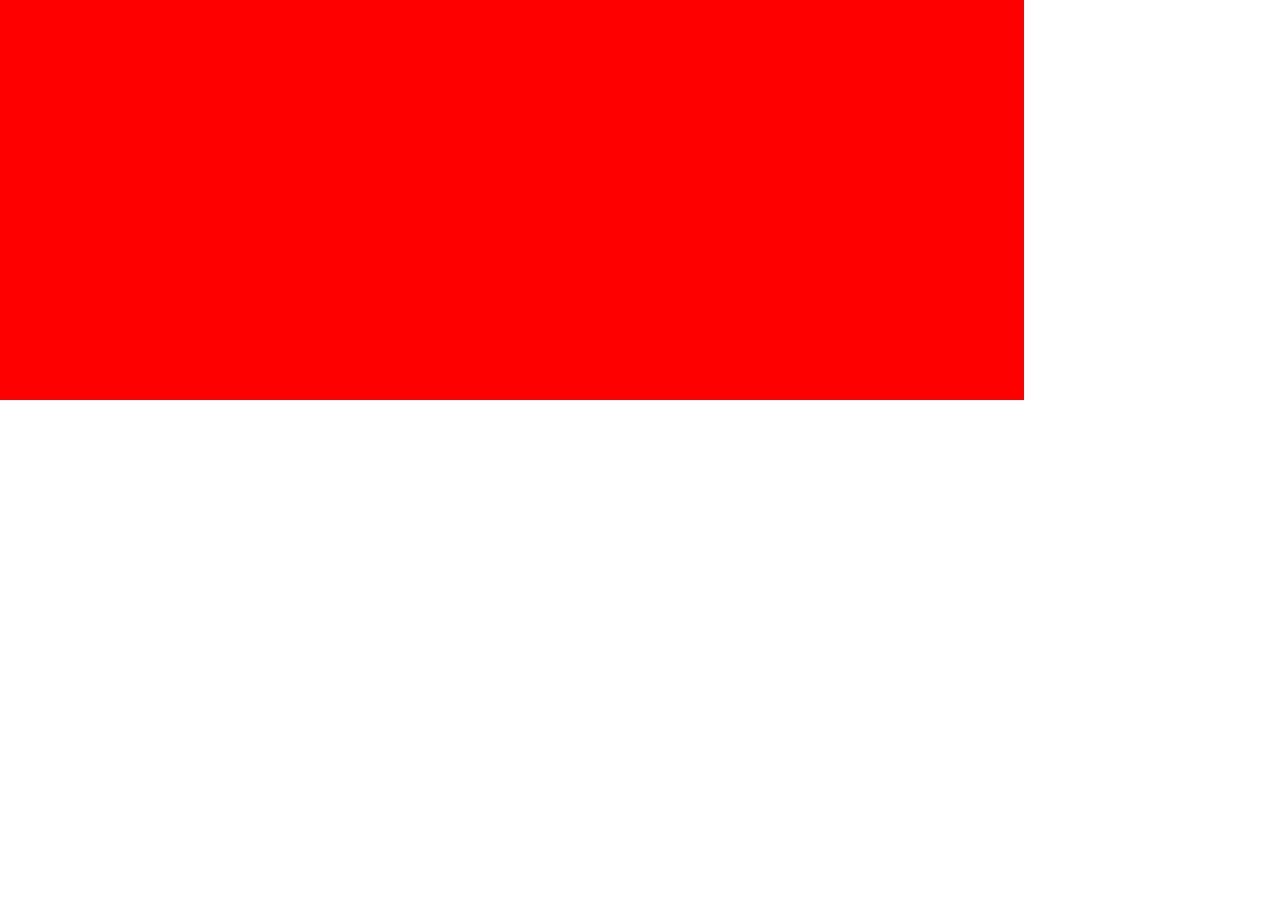
==== caravan/index.html @ 39ccc4b0 "caravan app" ====
<!DOCTYPE html>
<html>
<head>
	<meta sharset="UTF-8">
	<!-- CSSファイルの読み込み -->
	<link rel="stylesheet" href="style.css">
	<title> CARAVAN</title>
</head>
<body>
	<!-- header用のdiv -->
	<div class="header"></div>

</body>
</html>
---- caravan/style.css ----
/* ブラウザがそれぞれ持っているCSSをリセットするため */
* {
  margin: 0;
  padding: 0;
  box-sizing: border-box;
}

.header {
	width: 80%; /* 横幅 */
	height: 400px; /* 高さ */
	background-color: #FF0000; /* 背景色 */
}
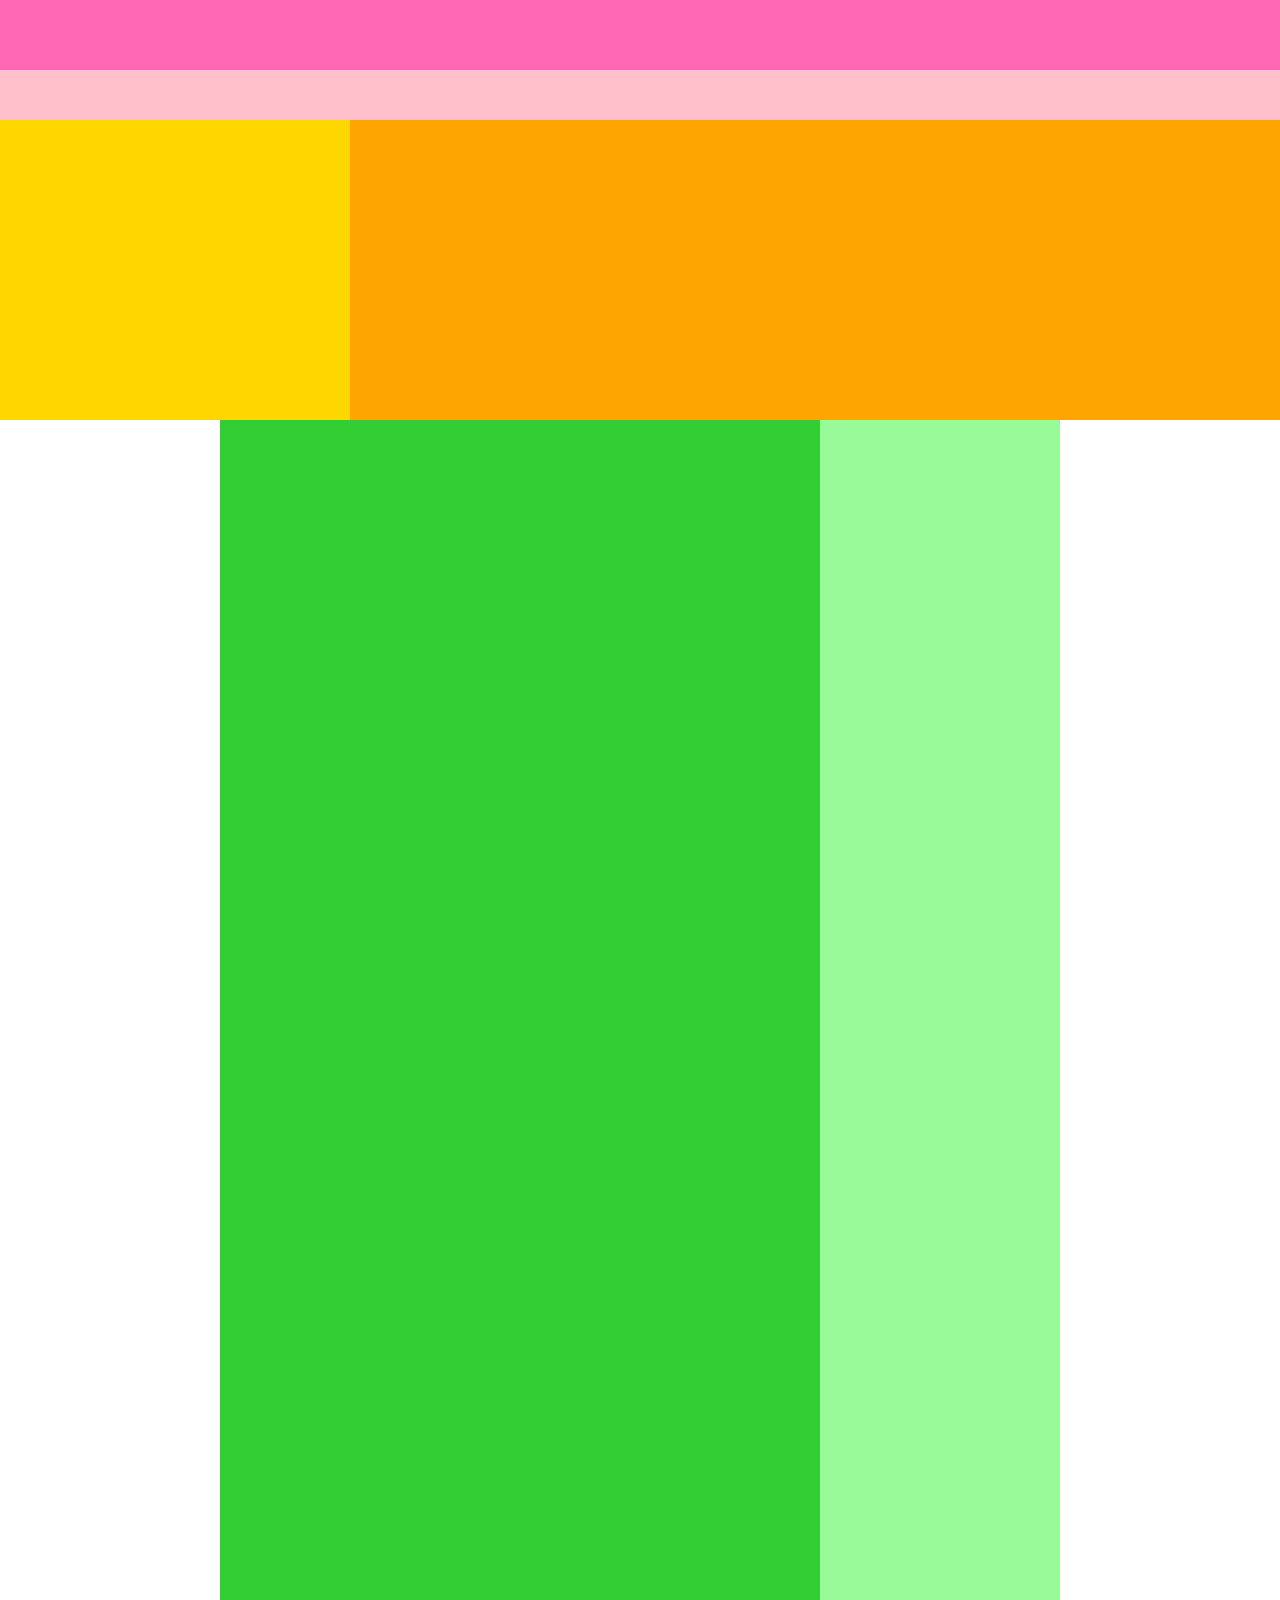
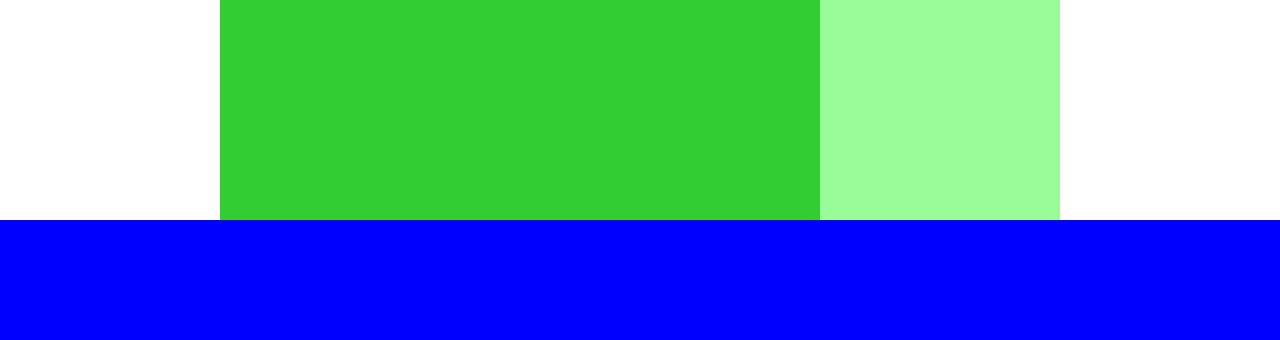
==== commit 7d7084f6: "finish 1-3" ====
--- a/caravan/index.html
+++ b/caravan/index.html
@@ -6,9 +6,31 @@
 	<link rel="stylesheet" href="style.css">
 	<title> CARAVAN</title>
 </head>
+
 <body>
 	<!-- header用のdiv -->
-	<div class="header"></div>
+	<div class="header">
+		<div class="header-top"></div>
+		<div class="header-bottom"></div>
+	</div>
+
+
+	<!-- main-visual用のdiv -->
+	<div class="main-visual">
+		<div class="main-visual-content"></div>
+	</div>
+
+
+	<!-- main用のdiv -->
+	<div class="main clearfix">
+		<div class="blog"></div>
+		<div class="sidebar"></div>
+	</div>
+
+
+	<!-- footer用のdiv -->
+	<div class="footer"></div>
+
 
 </body>
 </html>
--- a/caravan/style.css
+++ b/caravan/style.css
@@ -4,9 +4,65 @@
   padding: 0;
   box-sizing: border-box;
 }
+.clearfix::after {
+	content: "";
+	display: block;
+	clear: both;
+}
+
 
 .header {
-	width: 80%; /* 横幅 */
-	height: 400px; /* 高さ */
-	background-color: #FF0000; /* 背景色 */
+	width: 100%; /* 横幅 */
+	height: 120px; /* 高さ */
+	background-color: red; /* 背景色 */
+}
+.header-top{
+	width: 100%;
+	height: 70px;
+	background-color: hotpink;
+}
+.header-bottom{
+	width: 100%;
+	height: 50px;
+	background-color: pink;
+}
+
+
+.main-visual{
+	width: 100%;
+	height: 300px;
+	background-color: orange;
+}
+.main-visual-content{
+	width: 350px;
+	height: 300px; /* 親の高さに揃える */
+	background-color: gold;
+}
+
+
+
+.main{
+	width: 840px;
+	background-color: green;
+	/* 中央寄せ（余白がないとできない）= 親の横幅の調整が */
+	margin: 0 auto;
+}
+.blog{
+	width: 600px;
+	height: 1400px;
+	background-color: limegreen;
+	float: left;
+}
+.sidebar{
+	width: 240px;
+	height: 1400px;
+	background-color: palegreen;
+	float: left;
+}
+
+
+.footer{
+	width: 100%;
+	height: 120px;
+	background-color: blue;
 }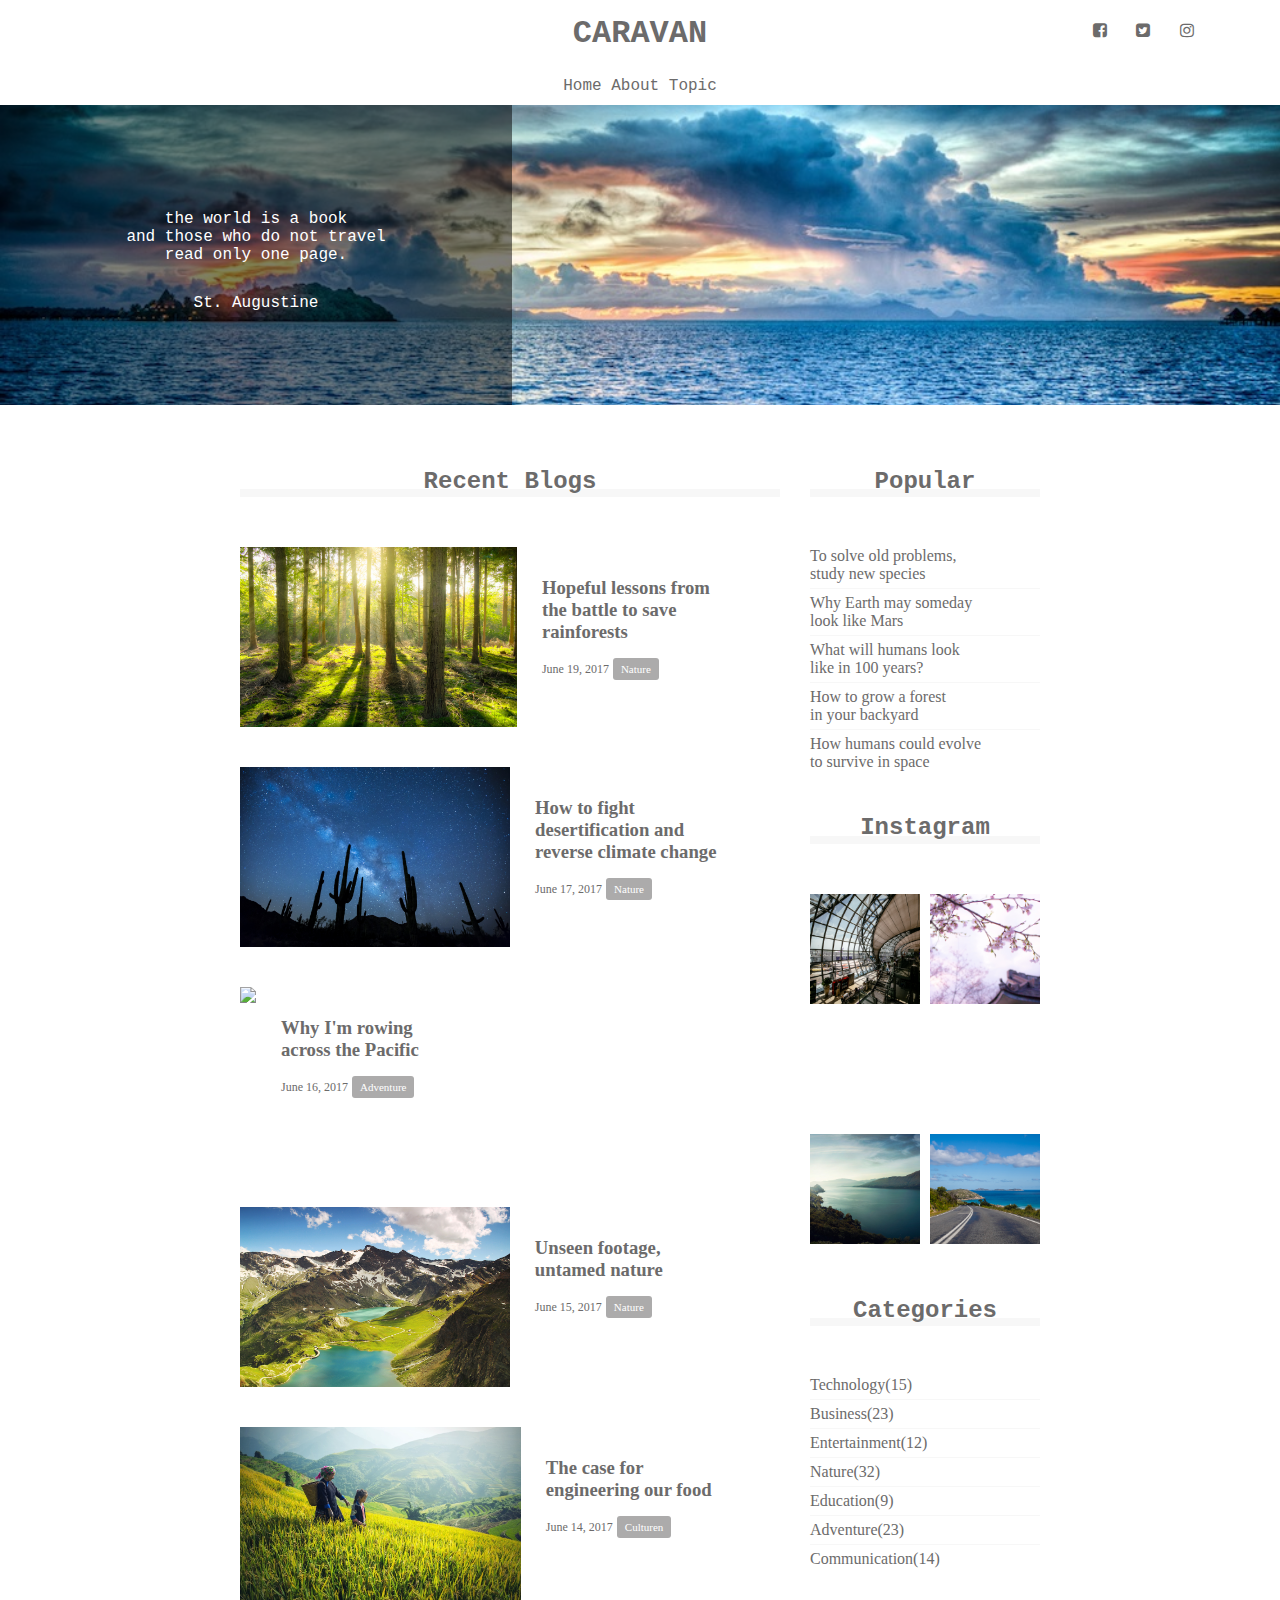
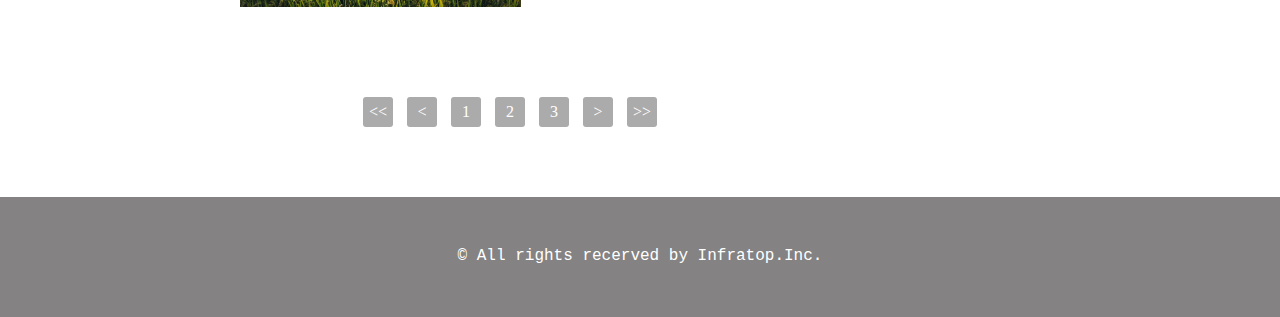
==== commit 6feca703: "start 1-9" ====
--- a/caravan/index.html
+++ b/caravan/index.html
@@ -2,34 +2,179 @@
 <html>
 <head>
 	<meta sharset="UTF-8">
+	<meta name="viewport" content="width=device-width,initial-scale=1.0">
 	<!-- CSSファイルの読み込み -->
+	<!-- awesomeが先。自分のcssシートは最後に書く -->
+	<link rel="stylesheet" href="https://maxcdn.bootstrapcdn.com/font-awesome/4.7.0/css/font-awesome.min.css">
 	<link rel="stylesheet" href="style.css">
 	<title> CARAVAN</title>
 </head>
 
 <body>
-	<!-- header用のdiv -->
-	<div class="header">
-		<div class="header-top"></div>
-		<div class="header-bottom"></div>
-	</div>
+	<!-- header -->
+	<header>
+		<h1 class="headline">
+			<a href="index.html"> CARAVAN</a>
+		</h1>
+		<div class="social">
+			<i class="fa fa-facebook-square"></i>
+			<i class="fa fa-twitter-square"></i>
+			<i class="fa fa-instagram"></i>
+		</div>
+	</header>
+	<nav>
+		<ul class="nav-list">
+			<li class="nav-list-item">
+				<a href="index.html"> Home</a>
+			</li>
+			<li class="nav-list-item"> About</li>
+			<li class="nav-list-item"> Topic</li>
+		</ul>
+	</nav>
 
 
 	<!-- main-visual用のdiv -->
 	<div class="main-visual">
-		<div class="main-visual-content"></div>
+		<div class="main-visual-content">
+			<!-- pタグ（と文字（を追加 -->
+			<p class="main-visual-text">
+				the world is a book<br>
+				and those who do not travel<br>
+				read only one page.
+			</p>
+			<p class="main-visual-name">
+				St. Augustine
+			</p>
+		</div>
 	</div>
 
 
 	<!-- main用のdiv -->
-	<div class="main clearfix">
-		<div class="blog"></div>
-		<div class="sidebar"></div>
-	</div>
+	<main class="main clearfix">
+		<section class="blog">
+			<h2 class="blog-headline"> Recent Blogs</h2>
+			<div class="blog-box">
+	     		<div class="blog-item clearfix">
+		    		<img class="blog-image" src="img/forest.jpg">
+			    	<section class="blog-text">
+				    	<h3 class="blog-text-headline">
+					    	<a href="single.html">
+							Hopeful lessons from<br>
+							the battle to save<br>
+							rainforests
+						    </a>
+			      		</h3>
+				    	<p class="blog-date"> June 19, 2017</p>
+					    <span class="category"> Nature</span>
+				    </section>
+			    </div>
+			    <div class="blog-item clearfix">
+		    		<img class="blog-image" src="img/desert.jpg">
+			    	<section class="blog-text">
+				    	<h3 class="blog-text-headline">
+					    	<a href="single.html">
+							How to fight<br>
+							desertification and<br>
+							reverse climate change
+						    </a>
+			      		</h3>
+				    	<p class="blog-date"> June 17, 2017</p>
+					    <span class="category"> Nature</span>
+				    </section>
+			    </div>
+			    <div class="blog-item clearfix">
+		    		<img class="blog-image" src="img/sunset.jpg">
+			    	<section class="blog-text">
+				    	<h3 class="blog-text-headline">
+					    	<a href="single.html">
+							Why I'm rowing<br>
+							across the Pacific
+						    </a>
+			      		</h3>
+				    	<p class="blog-date"> June 16, 2017</p>
+					    <span class="category"> Adventure</span>
+				    </section>
+			    </div>
+			    <div class="blog-item clearfix">
+		    		<img class="blog-image" src="img/italy.jpg">
+			    	<section class="blog-text">
+				    	<h3 class="blog-text-headline">
+					    	<a href="single.html">
+							Unseen footage,<br>
+							untamed nature
+						    </a>
+			      		</h3>
+				    	<p class="blog-date"> June 15, 2017</p>
+					    <span class="category"> Nature</span>
+				    </section>
+			    </div>
+			    <div class="blog-item clearfix">
+		    		<img class="blog-image" src="img/asia.jpg">
+			    	<section class="blog-text">
+				    	<h3 class="blog-text-headline">
+					    	<a href="single.html">
+							The case for<br>
+							engineering our food
+						    </a>
+			      		</h3>
+				    	<p class="blog-date"> June 14, 2017</p>
+					    <span class="category"> Culturen</span>
+				    </section>
+			    </div>
 
+		    </div>
+		    <div id="pagination">
+		    	<p> << </p>
+		    	<p> < </p>
+		    	<p> 1 </p>
+		    	<p> 2 </p>
+		    	<p> 3 </p>
+		     	<p> > </p>
+		    	<p> >> </p>
+		    </div>
+        </section>
 
-	<!-- footer用のdiv -->
-	<div class="footer"></div>
+		<div class="sidebar">
+			<section class="popular">
+				<h2 class="sidebar-headline"> Popular</h2>
+				<div class="sidebar-contents">
+					<p class="popular-text"> To solve old problems,<br> study new species</p>
+					<p class="popular-text"> Why Earth may someday<br> look like Mars</p>
+					<p class="popular-text"> What will humans look<br> like in 100 years?</p>
+					<p class="popular-text"> How to grow a forest<br> in your backyard</p>
+					<p class="popular-text"> How humans could evolve<br> to survive in space</p>
+				</div>
+			</section>
+			<section class="instagram">
+				<h2 class="instagram-headline"> Instagram</h2>
+				<div class="sidebar-contents clearfix">
+					<div class="instagram-box"></div>
+					<div class="instagram-box"></div>
+					<div class="instagram-box"></div>
+					<div class="instagram-box"></div>
+					<div class="instagram-box"></div>
+					<div class="instagram-box"></div>
+				</div>
+			</section>
+			<section class="categories">
+				<h2 class="categories-headline"> Categories</h2>
+				<div class="sidebar-contents">
+					<p class="categories-text"> Technology(15)</p>
+					<p class="categories-text"> Business(23)</p>
+					<p class="categories-text"> Entertainment(12)</p>
+					<p class="categories-text"> Nature(32)</p>
+					<p class="categories-text"> Education(9)</p>
+					<p class="categories-text"> Adventure(23)</p>
+					<p class="categories-text"> Communication(14)</p>
+				</div>
+			</section>
+		</div>
+	</main>
+
+	<!-- footer -->
+	<footer>
+		<p class="footer-text">© All rights recerved by Infratop.Inc.</p>
+	</footer>
 
 
 </body>
--- a/caravan/style.css
+++ b/caravan/style.css
@@ -3,66 +3,208 @@
   margin: 0;
   padding: 0;
   box-sizing: border-box;
-}
+  color: #6c6b6b;
+}
+a {
+	text-decoration: none;
+}
+
 .clearfix::after {
 	content: "";
 	display: block;
 	clear: both;
 }
-
-
-.header {
-	width: 100%; /* 横幅 */
-	height: 120px; /* 高さ */
-	background-color: red; /* 背景色 */
-}
-.header-top{
-	width: 100%;
-	height: 70px;
-	background-color: hotpink;
-}
-.header-bottom{
-	width: 100%;
-	height: 50px;
-	background-color: pink;
+header, nav, h2, .main-visual, footer {
+	font-family: Chalkduster, "Bradley Hand", Courier, "Segoe Print", sans-serif;
+}
+
+
+header {
+	position: relative;
+	width: 90%;
+	padding: 15px 0;
+	margin: 0 auto;
+	text-align: center;
+}
+/* headerタグ内のheadlineクラスのみに反映される */
+header .headline{
+	font-size: 32px;
+}
+.social {
+	position: absolute;
+	top: 22px;
+	right: 22px;
+}
+.social i {
+	display: inline-block;
+	margin-left: 20px;
+}
+
+.nav-list {
+	text-align: center;
+	padding: 10px 0;
+	margin: 0 auto;
+}
+.nav-list-item {
+	list-style: none;
+	display: inline-block;
+	margin: o 20px;
 }
 
 
 .main-visual{
 	width: 100%;
 	height: 300px;
-	background-color: orange;
+	background-image: url(img/mv.jpg);
+	background-size: cover; /*縦横比を維持したまま背景の表示領域を覆う*/
+	background-position: center; /*背景画像を中央に配置*/
 }
 .main-visual-content{
-	width: 350px;
+	width: 40%;
 	height: 300px; /* 親の高さに揃える */
-	background-color: gold;
+	background-color: rgba(0,0,0,0.5); /*背景色を半透明の黒にする*/
+	text-align: center;
+	padding-top: 105px; /*上側の内側の余白で垂直方向の位置を調整*/
+}
+
+.main-visual-text {
+	color: #fff;
+}
+
+.main-visual-name {
+	margin-top: 30px; /*上側の外側の余白*/
+	color: #fff;
 }
 
 
 
 .main{
-	width: 840px;
-	background-color: green;
-	/* 中央寄せ（余白がないとできない）= 親の横幅の調整が */
+	width: 800px;
 	margin: 0 auto;
+	padding: 70px 0; /*上下に70px、左右に０pxの枠の内側の余白*/
 }
 .blog{
-	width: 600px;
-	height: 1400px;
-	background-color: limegreen;
-	float: left;
-}
+	width: 540px;
+	float: left;
+	margin-right: 30px;
+}
+
+.blog-headline {
+	border-bottom: 8px solid #f7f7f7;
+	text-align: center;
+	line-height: 0.6;
+	border
+}
+.blog-box {
+	padding-top: 50px;
+}
+
+.blog-item {
+	padding-bottom: 20px;
+	margin-bottom: 20px;
+	border-bottom: 1px solid f7f7f7;
+}
+.blog-image {
+	height: 180px;
+	float: left;
+}
+.blog-text {
+	float: left;
+	padding: 30px 0 0 25px;
+}
+.blog-text-headline {
+	padding-bottom: 15px;
+}
+.blog-date {
+	font-size: 12px;
+	display: inline-block;
+}
+
+.category {
+	display: inline-block;
+	padding: 5px 8px;
+	background-color: #acabab;
+	border-radius: 3px;
+	color: #fff;
+	font-size: 11px;
+}
+
+#pagination {
+	text-align: center;
+	padding-top: 50px;
+	}
+
+#pagination p {
+	width: 30px;
+	height: 30px;
+	display: inline-block;
+	color: #fff;
+	background-color: #acabab;
+	border-radius: 3px;
+	margin: 0 5px;
+	line-height: 30px;
+}
+
+
 .sidebar{
-	width: 240px;
-	height: 1400px;
-	background-color: palegreen;
-	float: left;
-}
-
-
-.footer{
+	width: 230px;
+	float: left;
+}
+.sidebar-headline, .instagram-headline, .categories-headline {
+	border-bottom: 8px solid #f7f7f7;
+	text-align: center;
+	line-height: 0.6;
+}
+.sidebar-contents {
+	padding: 50px 0;
+}
+.popular-text, .categories-text {
+	padding-bottom: 5px;
+	border-bottom: 1px solid #f7f7f7;
+	margin-bottom: 5px;
+}
+.popular-text:last-child, .categories-text:last-child {
+	margin: 0;
+	padding: 0;
+	border: none;
+}
+.instagram-box {
+	float: left;
+	width: 110px;
+	padding-top: 110px;
+	background-size: cover;
+	background-position: center;
+}
+.instagram-box:nth-child(odd) {
+	margin: 0 10px 10px 0;
+}
+.instagram-box:nth-child(1) {
+	background-image: url(img/airport.jpg);
+}
+.instagram-box:nth-child(2) {
+	background-image: url(img/japan.jpg);
+}
+.instagram-box:nth-child(3) {
+	background-image: url(img/snow.jpg);
+}
+.instagram-box:nth-child(4) {
+	background-image: url(img/japan2.jpg);
+}
+.instagram-box:nth-child(5) {
+	background-image: url(img/lake.jpg);
+}
+.instagram-box:nth-child(6) {
+	background-image: url(img/road.jpg);
+}
+
+
+footer {
 	width: 100%;
 	height: 120px;
-	background-color: blue;
-}+	text-align: center;
+	padding: 50px 0;
+	background-color: #848282;
+}
+.footer-text {
+	color: #fff;
+}
